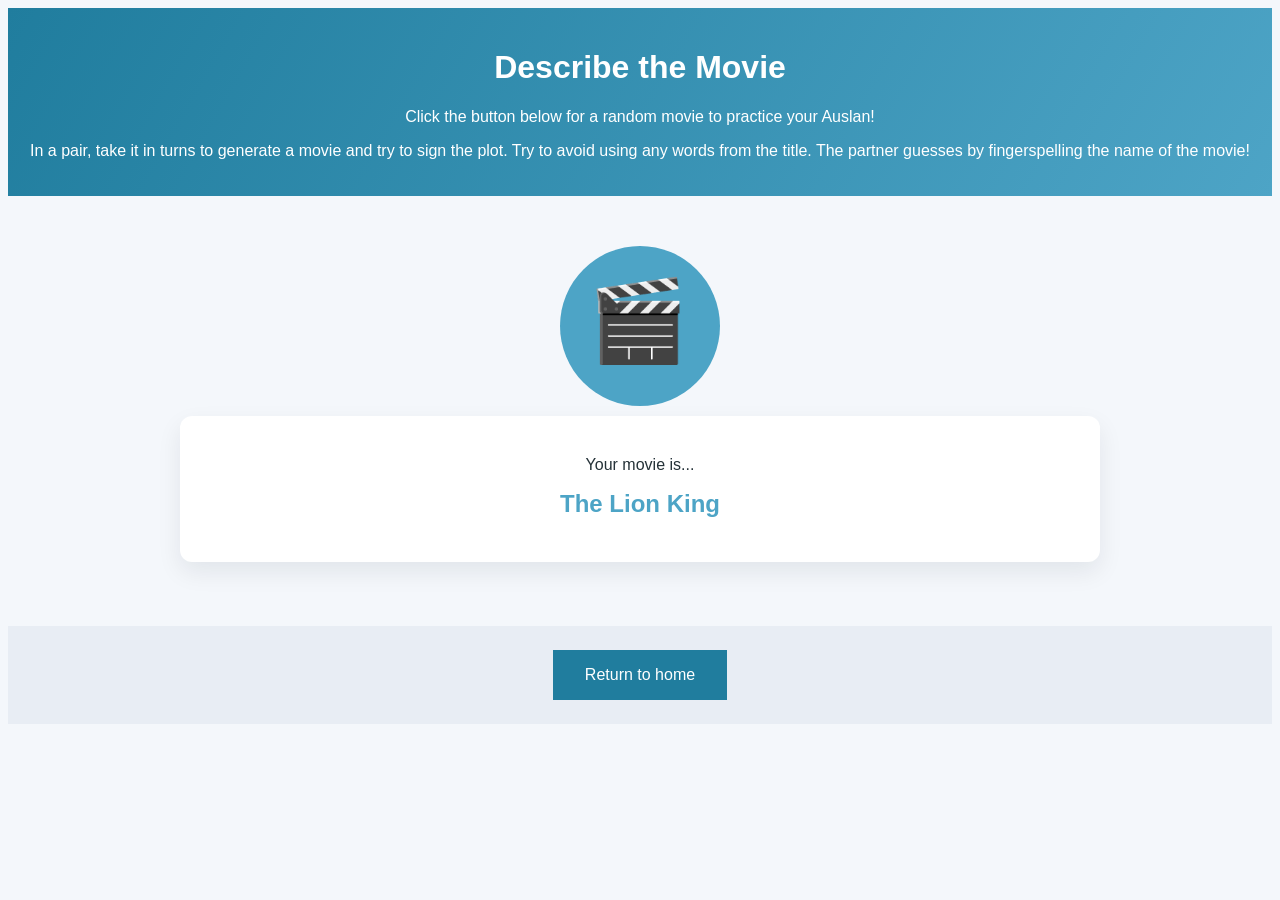
==== describe-the-movie/index.html @ 1570ebc1 "moved instructions under game, added finger-twisters and questions" ====
<!DOCTYPE html>
<html lang="en">

<head>
    <meta charset="UTF-8">
    <meta name="viewport" content="width=device-width, initial-scale=1">
    <title>Movie Generator</title>
    <link rel="icon" href="../assets/butterfly.ico">
    <link rel="stylesheet" href="../styles.css" type="text/css">
</head>

<body>
    <header>
        <h1>Describe the Movie</h1>
        <p>Click the button below for a random movie to practice your Auslan!</p><p>In a pair, take it in turns to generate a movie and try to sign the plot. Try to avoid using any words from the title. The partner guesses by fingerspelling the name of the movie!</p>
    </header>
    <main><button type="button" class="generator" id="movie-icon">🎬</button>
        <section class="flex">
            <p class="center">Your movie is...</p>
            <h2 class="center" id="sentence">The Lion King</h2>
        </section>
    </main>
    <script src="script.js"></script>
    <footer class="anchor-bottom">
        <a href="../">
            <button type="button" class="button button-link">Return to home</button>
        </a>
    </footer>
</body>
---- styles.css ----
:root {
  --dark: #064d5b; /* global scope */
  --medium: #207d9e; /* global scope */
  --light: #4da4c6; /* global scope */
}

* {
  box-sizing: border-box;
}

body {
  font-family: "Segoe UI", Roboto, sans-serif;
  background: #f4f7fb;
  color: #253238;
}

header {
  background: linear-gradient(120deg, var(--medium), var(--light));
  color: #fff;
  padding: 20px;
  text-align: center;
}

main {
  max-width: 960px;
  margin: 0 auto;
  padding: 40px 20px;
}

.small-padding {
  padding: 0px 0px 0px;
}

section {
  background: #fff;
  border-radius: 12px;
  padding: 24px;
  margin-bottom: 24px;
  box-shadow: 0 10px 25px rgba(15, 23, 42, 0.08);
}

section h2 {
  margin-top: 0;
  color: var(--light);
}

.generator {
  background-color: var(--light);
  border-radius: 50%;
  border: none;
  color: var(--dark);
  padding: 20px;
  height: 10rem;
  width: 10rem;
  text-decoration: none;
  display: block;
  align-self: center;
  font-size: 5rem;
  margin: 10px auto;
  -webkit-border-radius: 50%;
  -webkit-tap-highlight-color: transparent;
}

.button-container {
  display: grid;
  grid-template-columns: repeat(4, 1fr);
  gap: 0px;
  align-items: center;
  padding-top: 10px;
}

button[data-difficulty="easy"] {
  background-color: var(--light);
}

button[data-difficulty="hard"] {
  background-color: var(--dark);
}
button[data-difficulty="all"] {
  background-color: white;
  font-weight: bold;
  box-shadow: 0 10px 25px rgba(15, 23, 42, 0.08);
  color: var(--medium);
}

.generator:active {
  background-color: var(--medium);
}

#movie-icon {
  padding: 20px 25px 30px 20px;
}

button {
  -webkit-tap-highlight-color: transparent;
}

button {
  border: none;
  background-color: var(--medium);
  color: white;
  padding: 16px 32px;
  text-align: center;
  text-decoration: none;
  display: inline-block;
  font-size: 16px;
  transition-duration: 0.4s;
  cursor: pointer;
}

.center {
  text-align: center;
}

a:link {
  color: var(--medium);
}

footer {
  padding: 24px;
  text-align: center;
  background: #e8edf4;
  font-size: 0.9rem;
}

@media only screen and (max-width: 600px) {
  .difficulty-btn {
    font-size: 14px;
  }

  .anchor-bottom {
    position: absolute;
    bottom: 0px;
    width: 100%;
  }
}
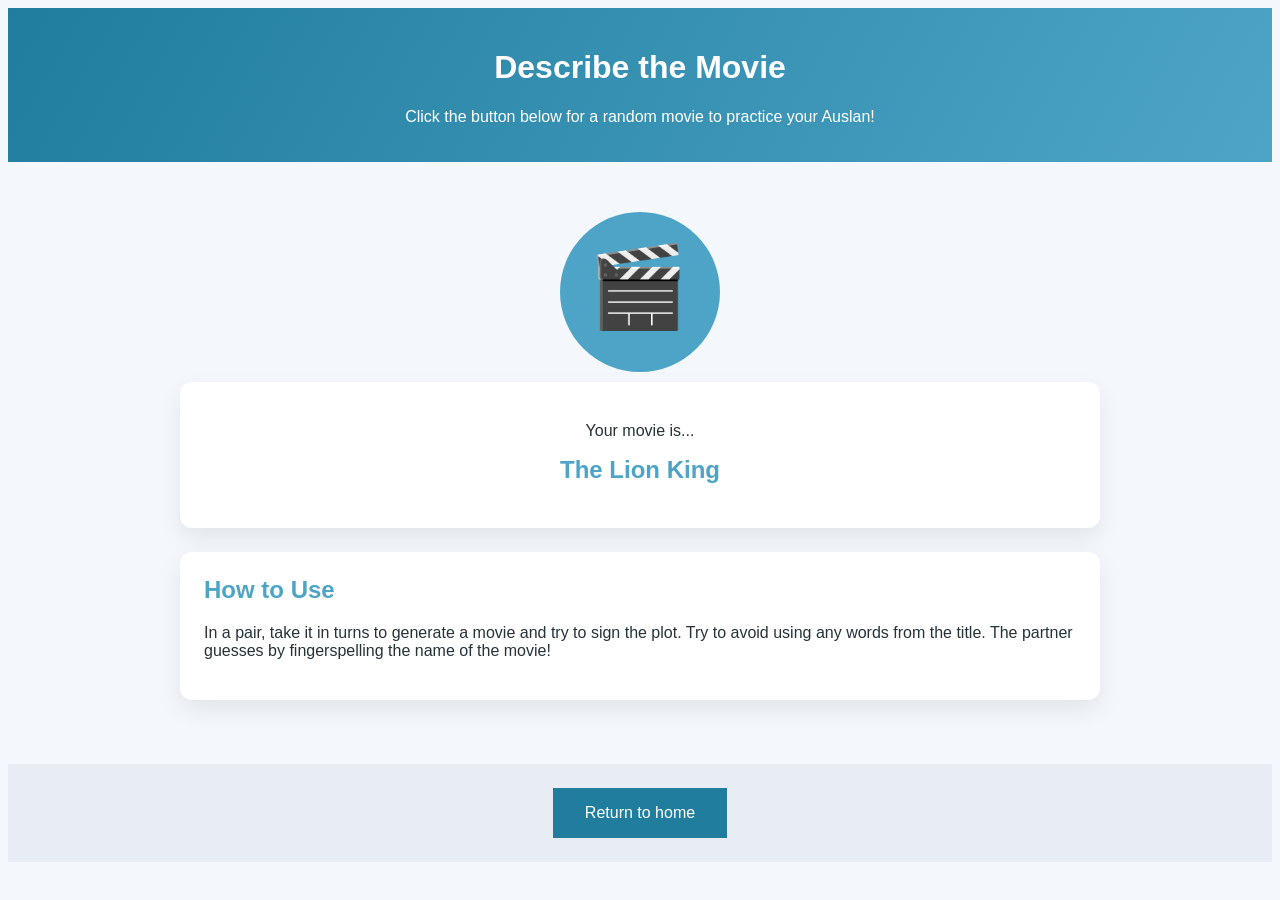
==== commit c58c44d1: "fixing footer on mobile, adding 'how to use' to all pages" ====
--- a/describe-the-movie/index.html
+++ b/describe-the-movie/index.html
@@ -12,18 +12,26 @@
 <body>
     <header>
         <h1>Describe the Movie</h1>
-        <p>Click the button below for a random movie to practice your Auslan!</p><p>In a pair, take it in turns to generate a movie and try to sign the plot. Try to avoid using any words from the title. The partner guesses by fingerspelling the name of the movie!</p>
+        <p>Click the button below for a random movie to practice your Auslan!
+        </p>
     </header>
     <main><button type="button" class="generator" id="movie-icon">🎬</button>
         <section class="flex">
             <p class="center">Your movie is...</p>
             <h2 class="center" id="sentence">The Lion King</h2>
         </section>
+        <section>
+            <h2>How to Use</h2>
+            <p>In a pair, take it in turns to generate a movie and try to sign
+                the plot. Try to avoid using any words from the title. The
+                partner guesses by fingerspelling the name of the movie!</p>
+        </section>
     </main>
     <script src="script.js"></script>
     <footer class="anchor-bottom">
         <a href="../">
-            <button type="button" class="button button-link">Return to home</button>
+            <button type="button" class="button button-link">Return to
+                home</button>
         </a>
     </footer>
 </body>
--- a/styles.css
+++ b/styles.css
@@ -128,9 +128,9 @@
     font-size: 14px;
   }
 
-  .anchor-bottom {
-    position: absolute;
+  /* .anchor-bottom {
+    position: relative;
     bottom: 0px;
     width: 100%;
-  }
+  } */
 }
